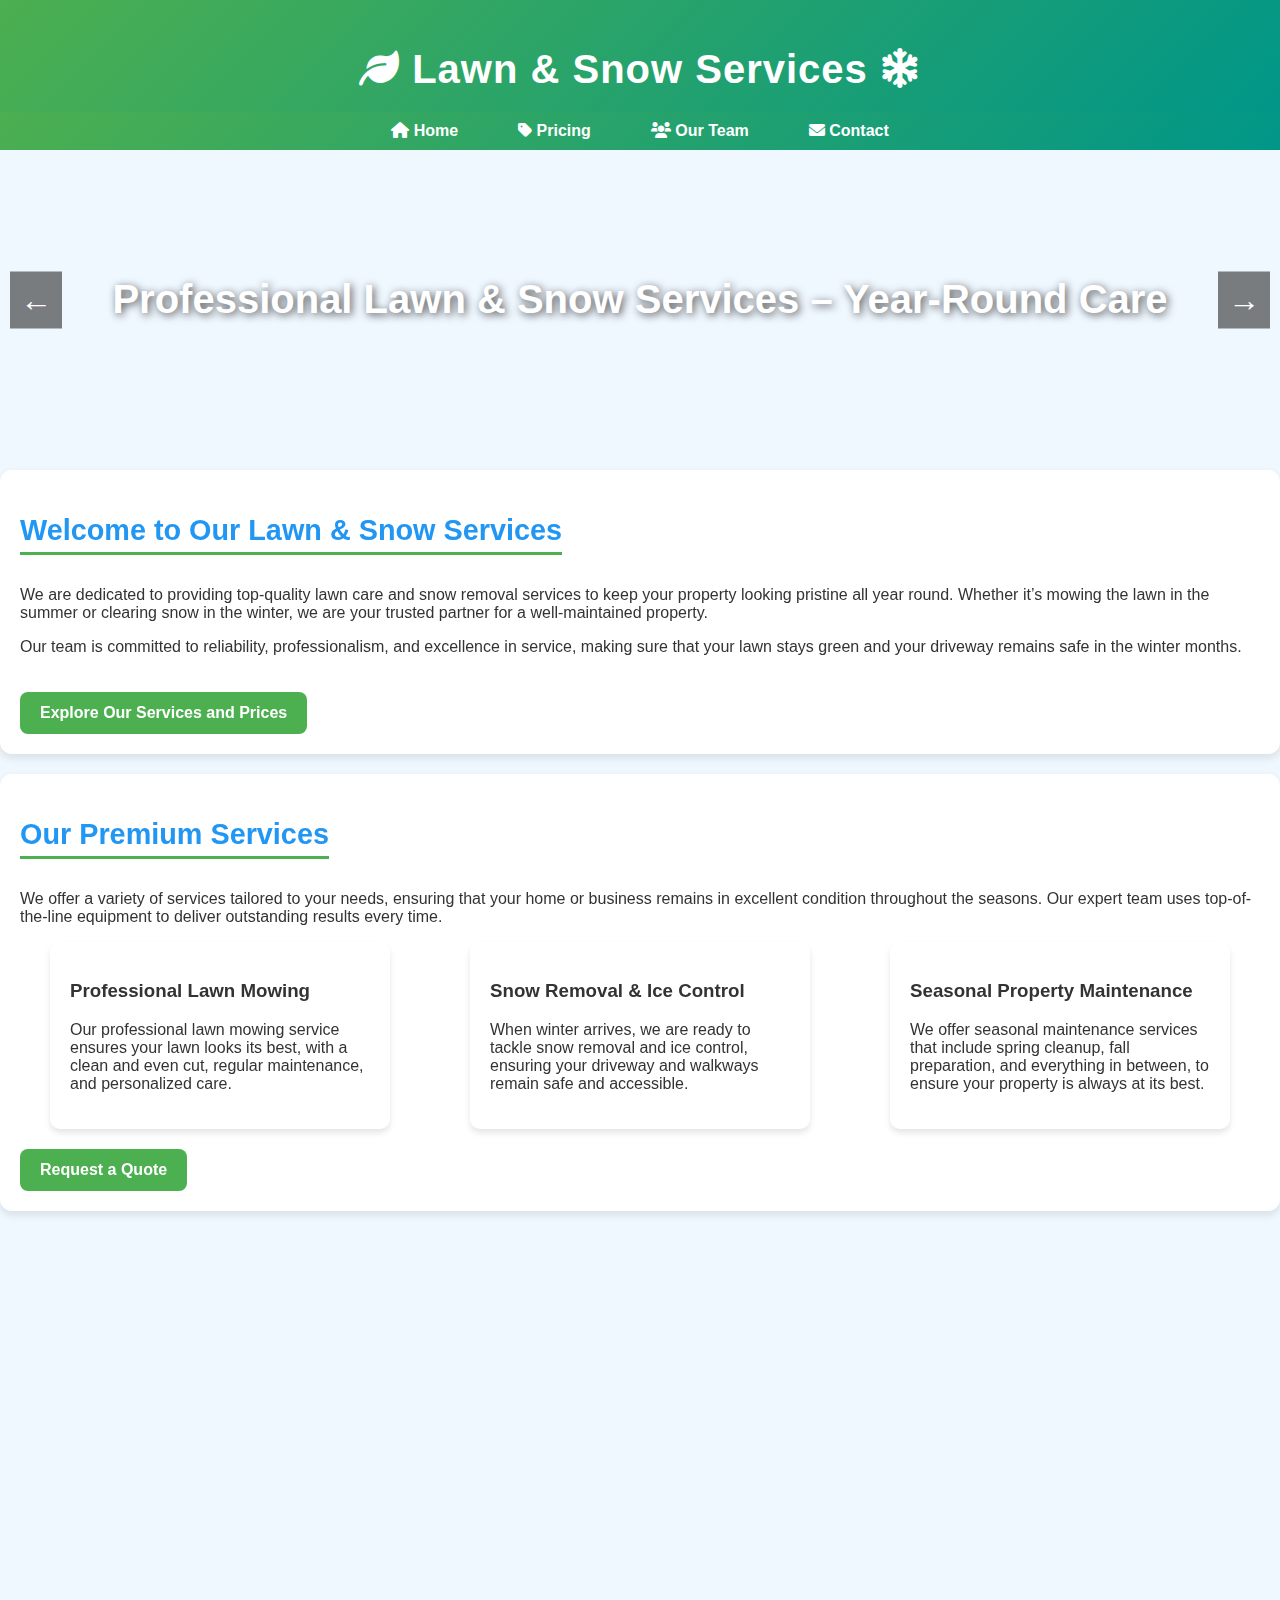
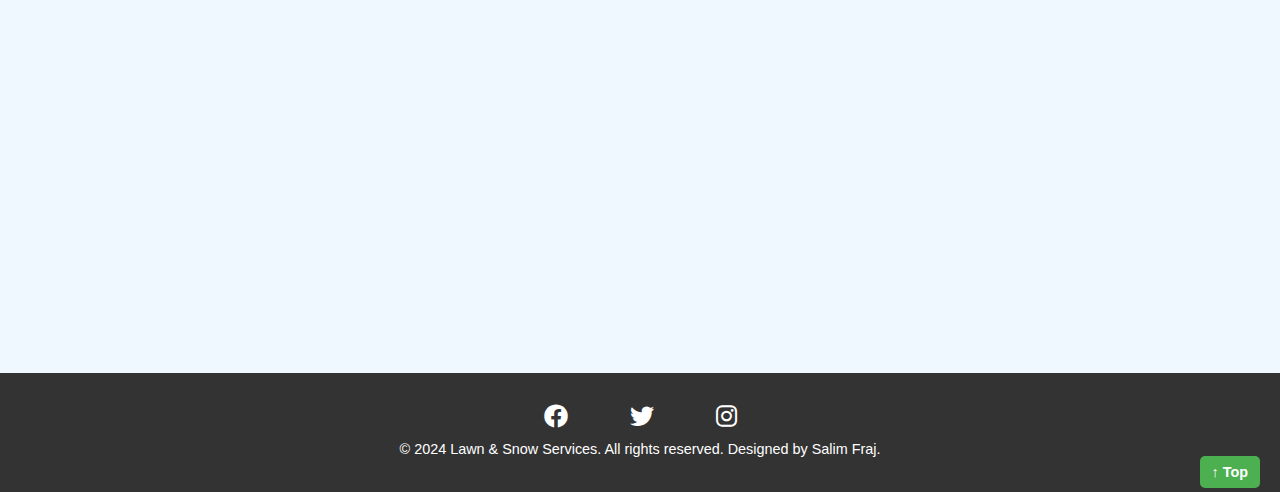
==== index.html @ 66375f3b "Add files via upload" ====
<!DOCTYPE html>
<html lang="en">
<head>
    <meta charset="UTF-8">
    <meta name="viewport" content="width=device-width, initial-scale=1.0">
    <meta name="description" content="Lawn Mowing and Snow Removal Services">
    <title>Lawn & Snow Services</title>
    <link rel="stylesheet" href="styles.css">
    <link href="https://cdnjs.cloudflare.com/ajax/libs/font-awesome/6.0.0-beta3/css/all.min.css" rel="stylesheet">
    <link rel="stylesheet" href="https://cdn.jsdelivr.net/npm/aos@2.3.4/dist/aos.css">
    <link rel="icon" href="snowflake.png" type="image/png">
</head>
<body>
    <header>
        <h1 id="top"><i class="fas fa-leaf"></i> Lawn & Snow Services <i class="fas fa-snowflake"></i> </h1>
    </header>
    <nav>
        <ul>
            <li><a href="index.html"><i class="fas fa-home"></i> Home</a></li>
            <li><a href="pricing.html"><i class="fas fa-tag"></i> Pricing</a></li>
            <li><a href="our-team.html"><i class="fas fa-users"></i> Our Team</a></li>
            <li><a href="contact.html"><i class="fas fa-envelope"></i> Contact</a></li>
        </ul>
    </nav>

    <div class="banner" id="banner">
        Professional Lawn & Snow Services – Year-Round Care
        <button id="prev" class="arrow-btn">&#8592;</button>
        <button id="next" class="arrow-btn">&#8594;</button>
    </div>


    <main>
        <!-- Home Section -->
        <section id="home" data-aos="fade-up">
            <h2>Welcome to Our Lawn & Snow Services</h2>
            <p>We are dedicated to providing top-quality lawn care and snow removal services to keep your property looking pristine all year round. Whether it’s mowing the lawn in the summer or clearing snow in the winter, we are your trusted partner for a well-maintained property.</p>
            <p>Our team is committed to reliability, professionalism, and excellence in service, making sure that your lawn stays green and your driveway remains safe in the winter months.</p>
            <a href="pricing.html" class="cta-btn">Explore Our Services and Prices</a>
        </section>
    
        <!-- Services Section -->
        <section id="services" data-aos="fade-left">
            <h2>Our Premium Services</h2>
            <p>We offer a variety of services tailored to your needs, ensuring that your home or business remains in excellent condition throughout the seasons. Our expert team uses top-of-the-line equipment to deliver outstanding results every time.</p>
            <div class="service-list">
                <div class="service-card">
                    <h3>Professional Lawn Mowing</h3>
                    <p>Our professional lawn mowing service ensures your lawn looks its best, with a clean and even cut, regular maintenance, and personalized care.</p>
                </div>
                <div class="service-card">
                    <h3>Snow Removal & Ice Control</h3>
                    <p>When winter arrives, we are ready to tackle snow removal and ice control, ensuring your driveway and walkways remain safe and accessible.</p>
                </div>
                <div class="service-card">
                    <h3>Seasonal Property Maintenance</h3>
                    <p>We offer seasonal maintenance services that include spring cleanup, fall preparation, and everything in between, to ensure your property is always at its best.</p>
                </div>
            </div>
            <a href="contact.html" class="cta-btn">Request a Quote</a>
        </section>
    
        <!-- Reviews Section -->
        <section id="reviews" class="reviews" data-aos="fade-right">
            <h2>What Our Customers Are Saying</h2>
            <p>We pride ourselves on customer satisfaction and take every project seriously. Here’s what some of our clients have to say about our services:</p>
            <div class="review-cards-container">
                <div class="review-card">
                    <p>"Surprisingly, Jean-Piérre actually wants to work there."</p>
                    <div class="star-rating">
                        <span class="star filled">&#9733;</span>
                        <span class="star filled">&#9733;</span>
                        <span class="star filled">&#9733;</span>
                        <span class="star filled">&#9733;</span>
                        <span class="star">&#9733;</span>
                    </div>
                    <h4>- John Doe</h4>
                </div>
                <div class="review-card">
                    <p>"fantastic business, just needs a few tariffs to be perfect"</p>
                    <div class="star-rating">
                        <span class="star filled">&#9733;</span>
                        <span class="star filled">&#9733;</span>
                        <span class="star filled">&#9733;</span>
                        <span class="star filled">&#9733;</span>
                        <span class="star">&#9733;</span>
                    </div>
                    <h4>- DJT </h4>
                </div>
                <div class="review-card">
                    <p>"Dave was amazing, he should get paid more"</p>
                    <div class="star-rating">
                        <span class="star filled">&#9733;</span>
                        <span class="star filled">&#9733;</span>
                        <span class="star filled">&#9733;</span>
                        <span class="star filled">&#9733;</span>
                        <span class="star filled">&#9733;</span>
                    </div>
                    <h4>- Dave </h4>
                </div>
                <div class="review-card">
                    <p>"Abdullah Mohamed El Hamdawi was kinda racist ngl."</p>
                    <div class="star-rating">
                        <span class="star filled">&#9733;</span>
                        <span class="star">&#9733;</span>
                        <span class="star">&#9733;</span>
                        <span class="star">&#9733;</span>
                        <span class="star">&#9733;</span>
                    </div>
                    <h4>- Mohamed Ali </h4>
                </div>
            </div>
        </section>
        
        
        <section id="weather" data-aos="fade-up">
            <h2>Current Weather in Calgary</h2>
            <div class="weather-container">
                <div id="weather-details">
                    <p id="weather-info">Loading weather data...</p>
                    <p>Stay updated on the weather conditions in Calgary. We work rain or shine, so you can always count on us to keep your lawn pristine or clear your driveway after a heavy snowstorm.</p>
                    <a href="contact.html" class="cta-btn">Contact Us for Weather-Related Services</a>
                </div>
                <iframe 
                    src="https://www.google.com/maps/embed?pb=!1m18!1m12!1m3!1d2689.5798094555977!2d-114.0716733!3d51.0450159!2m3!1f0!2f0!3f0!3m2!1i1024!2i768!4f13.1!3m3!1m2!1s0x53716ffbb88ff1c9%3A0x9e0e5f7fce55bf5f!2sCalgary%20Tower!5e0!3m2!1sen!2sca!4v1698840553678!5m2!1sen!2sca" 
                    width="100%" 
                    height="300" 
                    style="border:0;" 
                    allowfullscreen="" 
                    loading="lazy">
                </iframe>

            </div>
        </section>        
    </main>
    
    <footer>
        <ul>
            <li><a href="error.html" target="_blank"><i class="fab fa-facebook"></i></a></li>
            <li><a href="error.html" target="_blank"><i class="fab fa-twitter"></i></a></li>
            <li><a href="error.html" target="_blank"><i class="fab fa-instagram"></i></a></li>
        </ul>
        <p>© 2024 Lawn & Snow Services. All rights reserved. Designed by Salim Fraj.</p>
        <a href="#top" class="go-to-top-btn">↑ Top</a>
    </footer>
    

    <script src="https://cdn.jsdelivr.net/npm/aos@2.3.4/dist/aos.js"></script>
    <script src="scripts\script.js"></script>
    <script>
        AOS.init();
    </script>    
</body>
</html>
---- styles.css ----
/* General Improvements */
body {
    font-family: 'Poppins', sans-serif;
    color: #333;
    background: #f0f8ff;
    margin: 0;
}

/* Banner Styles */
/* Banner */
.banner {
    background-image: url('https://glscanada.ca/wp-content/uploads/2018/10/landscaping-and-snow-removal.jpg');
    height: 300px;
    display: flex;
    justify-content: center;
    align-items: center;
    color: white;
    font-size: 2.5rem;
    font-weight: bold;
    text-shadow: 2px 2px 8px rgba(0, 0, 0, 0.7);
    position: relative;
    margin-bottom: 20px;
}

.arrow-btn {
    position: absolute;
    top: 50%;
    background-color: rgba(0, 0, 0, 0.5);
    color: white;
    font-size: 2rem;
    border: none;
    padding: 10px;
    cursor: pointer;
    z-index: 10;
    transform: translateY(-50%);
    transition: background-color 0.3s;
}

.arrow-btn:hover {
    background-color: rgba(0, 0, 0, 0.8);
}

#prev {
    left: 10px;
}

#next {
    right: 10px;
}

/* Review Cards */
.reviews {
    display: flex;
    justify-content: space-around;
    padding: 20px;
    background: #f4f4f4;
}

.review-card {
    background: white;
    padding: 15px;
    margin: 10px;
    width: 200px;
    border-radius: 10px;
    box-shadow: 0 4px 6px rgba(0, 0, 0, 0.1);
    transition: transform 0.3s;
}

.review-card:hover {
    transform: scale(1.05);
}

header {
    background: linear-gradient(135deg, #4CAF50, #009688);
    color: white;
    padding: 20px;
    text-align: center;
    z-index: 1000;
    box-shadow: 0 4px 6px rgba(0, 0, 0, 0.1);
    margin-bottom: 0; /* Remove margin */
}

header h1 {
    font-size: 2.5rem;
    font-family: 'Montserrat', sans-serif;
    letter-spacing: 1px;
    margin-bottom: 0; /* Remove margin */
}

nav {
    top: 0;
    position: sticky;
    background: linear-gradient(135deg, #4CAF50, #009688);
    color: white;
    z-index: 1000;
    margin-top: 0; /* Remove margin */
    padding-top: 0; /* Remove padding */
}

nav ul {
    display: flex;
    justify-content: center;
    list-style: none;
    padding: 10px;
    margin: 0; /* Remove margin */
}

nav ul li {
    margin: 0 15px;
    position: relative;
}

nav ul li a {
    color: white;
    text-decoration: none;
    font-weight: bold;
    padding: 8px 15px;
    border-radius: 20px;
    transition: all 0.3s ease-in-out;
}

nav ul li a:hover {
    background: rgba(255, 255, 255, 0.2);
    transform: scale(1.1);
}

.dropdown-menu {
    display: none;
    position: absolute;
    background: #f9f9f9;
    color: #333;
    top: 100%;
    left: 0;
    list-style: none;
    padding: 10px;
    border-radius: 8px;
    box-shadow: 0 4px 8px rgba(0, 0, 0, 0.2);
}

.dropdown:hover .dropdown-menu {
    display: block;
    animation: fadeIn 0.3s ease-in-out;
}

.dropdown-menu li a {
    color: #4CAF50;
    padding: 8px;
    display: block;
    border-radius: 5px;
    transition: background 0.3s ease;
}

.dropdown-menu li a:hover {
    background: #4CAF50;
    color: white;
}

/* Section Styling */
section {
    margin: 20px auto;
    padding: 20px;
    background: white;
    border-radius: 12px;
    box-shadow: 0 4px 8px rgba(0, 0, 0, 0.1);
    transition: transform 0.2s;
}

section:hover {
    transform: translateY(-5px);
}

section h2 {
    margin-bottom: 15px;
    color: #2196F3;
    font-size: 1.8rem;
    border-bottom: 3px solid #4CAF50;
    display: inline-block;
    padding-bottom: 5px;
}




form input, form button {
    width: 96%;
    padding: 12px;
    margin-bottom: 15px;
    border: 1px solid #ddd;
    border-radius: 8px;
    transition: all 0.3s ease;
}

form input:focus {
    border-color: #4CAF50;
    outline: none;
    box-shadow: 0 0 5px rgba(76, 175, 80, 0.5);
}

form button {
    background: linear-gradient(to right, #4CAF50, #2196F3);
    color: white;
    font-weight: bold;
    cursor: pointer;
}

form button:hover {
    background: #45A049;
    transform: translateY(-3px);
}

/* Styling for the select dropdown */
form select {
    width: 100%;
    padding: 12px;
    margin-bottom: 15px;
    border: 1px solid #ddd;
    border-radius: 8px;
    transition: all 0.3s ease;
}

form select:focus {
    border-color: #4CAF50;
    outline: none;
    box-shadow: 0 0 5px rgba(76, 175, 80, 0.5);
}

#contact {
    margin-left: 30%;
    margin-right: 30%;
}

/* Footer */
footer {
    margin-top: 40px;
    text-align: center;
    padding: 20px;
    background: #333; /* Ensure the footer background is dark */
    color: white;
    margin-bottom: 0; /* Ensure there's no gap at the bottom */
}

footer ul {
    list-style: none;
    display: flex;
    justify-content: center;
    margin: 10px 0;
    padding: 0;
    gap: 5%; /* Add spacing between icons */
}

footer ul li {
    display: inline; /* Ensures icons are displayed inline */
}

footer ul li a {
    color: white;
    text-decoration: none;
    font-size: 1.5rem; /* Adjust icon size */
    transition: color 0.3s, transform 0.3s; /* Smooth hover effect */
}

footer ul li a:hover {
    color: #4CAF50; /* Hover color change */
    transform: scale(1.2); /* Slight enlarge effect on hover */
}

footer p {
    margin-top: 10px;
    font-size: 0.9rem;
}

/* Styles for the "Go to Top" button */
footer .go-to-top-btn {
    position: absolute;
    right: 20px; /* Align to the far right */
    transform: translateY(-50%);
    padding: 8px 12px;
    background-color: #4CAF50;
    color: white;
    text-decoration: none;
    border-radius: 5px;
    font-size: 0.9rem;
    font-weight: bold;
    transition: background-color 0.3s ease;
}

footer .go-to-top-btn:hover {
    background-color: #45a049; /* Slightly darker green on hover */
}

/* Responsive */
@media screen and (max-width: 768px) {
    header h1 {
        font-size: 1.8rem;
    }

    nav ul {
        flex-direction: column;
    }

    section {
        padding: 15px;
    }

    #contact {
        margin: 2% auto;
    }
}

/* Animations */
@keyframes fadeIn {
    from {
        opacity: 0;
        transform: translateY(-10px);
    }
    to {
        opacity: 1;
        transform: translateY(0);
    }
}

/* Pricing Page Styles */
#pricing {
    padding: 40px 20px;
    text-align: center;
}

.pricing-container {
    display: flex;
    justify-content: space-around;
    gap: 20px;
    flex-wrap: wrap;
}

.pricing-card {
    background-color: white;
    border: 1px solid #ddd;
    border-radius: 10px;
    box-shadow: 0 4px 8px rgba(0, 0, 0, 0.1);
    width: 300px;
    padding: 20px;
    text-align: center;
    transition: transform 0.3s ease, box-shadow 0.3s ease;
}

.pricing-card:hover {
    transform: translateY(-10px);
    box-shadow: 0 8px 16px rgba(0, 0, 0, 0.2);
}

.pricing-card h3 {
    font-size: 1.8rem;
    color: #4CAF50;
}

.pricing-card p {
    font-size: 1.2rem;
    color: #555;
}

.pricing-card .price {
    font-size: 2rem;
    font-weight: bold;
    color: #4CAF50;
    margin: 15px 0;
}

.pricing-card .btn {
    background-color: #4CAF50;
    color: white;
    border: none;
    padding: 10px 20px;
    border-radius: 5px;
    cursor: pointer;
    font-size: 1rem;
    transition: background-color 0.3s ease;
}

.pricing-card .btn:hover {
    background-color: #45a049;
}

/* Our Team Page Styles */
#our-team {
    padding: 40px 20px;
    text-align: center;
}

.team-cards {
    display: flex;
    justify-content: center;
    gap: 20px;
    flex-wrap: wrap;
}

.team-card {
    background-color: white;
    border: 1px solid #ddd;
    border-radius: 10px;
    box-shadow: 0 4px 8px rgba(0, 0, 0, 0.1);
    width: 280px;
    padding: 20px;
    text-align: center;
    transition: transform 0.3s ease, box-shadow 0.3s ease;
}

.team-card:hover {
    transform: translateY(-10px);
    box-shadow: 0 8px 16px rgba(0, 0, 0, 0.2);
}

.team-card img {
    width: 100%;
    height: 200px;
    object-fit: cover;
    border-radius: 50%;
}

.team-card h3 {
    font-size: 1.5rem;
    color: #4CAF50;
    margin-top: 15px;
}

.team-card p {
    font-size: 1rem;
    color: #555;
}



/* General Styling Improvements */
.cta-btn {
    display: inline-block;
    background-color: #4CAF50;
    color: white;
    padding: 12px 20px;
    font-size: 1rem;
    font-weight: bold;
    text-align: center;
    text-decoration: none;
    border-radius: 8px;
    transition: background-color 0.3s ease;
    margin-top: 20px;
}

.cta-btn:hover {
    background-color: #45A049;
}

/* Service Card Layout */
.service-list {
    display: flex;
    justify-content: space-around;
    flex-wrap: wrap;
    gap: 20px;
}

.service-card {
    background: white;
    padding: 20px;
    width: 300px;
    border-radius: 10px;
    box-shadow: 0 4px 6px rgba(0, 0, 0, 0.1);
    transition: transform 0.3s;
}

.service-card:hover {
    transform: scale(1.05);
}


/* Weather Section Styling */
#weather {
    padding: 20px;
    background: #e0f7fa;
    border-radius: 10px;
    margin: 20px auto;
    box-shadow: 0 0 10px rgba(0, 0, 0, 0.1);
}

.weather-container {
    display: flex;
    flex-wrap: wrap; /* Allow wrapping on smaller screens */
    gap: 20px;
}

#weather-details {
    flex: 1; /* Allow weather details to take up space */
    font-size: 1rem;
    color: #333;
}

#weather-details p {
    margin: 10px 0;
}

iframe {
    flex: 1; /* Allow iframe to take up space */
    max-width: 600px; /* Set maximum width for iframe */
    height: 300px;
    border-radius: 10px;
    box-shadow: 0 0 10px rgba(0, 0, 0, 0.1);
}

/* Responsive Layout */
@media screen and (max-width: 768px) {
    .weather-container {
        flex-direction: column; /* Stack content vertically on smaller screens */
        align-items: center;
    }

    iframe {
        width: 100%; /* Make iframe full width on smaller screens */
    }
}


/* Review Section Styling */
#reviews {
    padding: 20px;
    background: #f9f9f9;
}

.review-cards-container {
    display: flex;
    overflow-x: auto; /* Enable horizontal scrolling */
    gap: 20px;
    padding-bottom: 10px; /* Padding to create space at the bottom */
}

.review-card {
    background: #fff;
    padding: 20px;
    border-radius: 10px;
    width: 280px; /* Set width for each review card */
    box-shadow: 0 4px 6px rgba(0, 0, 0, 0.1);
    transition: transform 0.3s;
    flex-shrink: 0; /* Prevent the cards from shrinking */
    min-width: 280px; /* Ensure all cards have the same width */
}

.review-card:hover {
    transform: scale(1.05);
}

/* Star Rating Styling */
.star-rating {
    display: flex;
    justify-content: flex-start;
    gap: 5px; /* Space between stars */
    margin-bottom: 10px; /* Space between stars and review text */
}

.star {
    font-size: 20px; /* Adjust the size of the stars */
    color: #d3d3d3; /* Default color for unfilled stars */
}

/* Filled star color */
.star.filled {
    color: #ffc107; /* Gold color for filled stars */
}

/* Optional: Add a scrollbar style for better user experience */
.review-cards-container::-webkit-scrollbar {
    height: 8px;
}

.review-cards-container::-webkit-scrollbar-thumb {
    background-color: #4CAF50;
    border-radius: 4px;
}

.review-cards-container::-webkit-scrollbar-track {
    background: #f1f1f1;
}

/* If you want to hide scrollbar for cleaner appearance in some browsers */
.review-cards-container {
    -ms-overflow-style: none;  /* Internet Explorer 10+ */
    scrollbar-width: thin; /* Firefox */
}
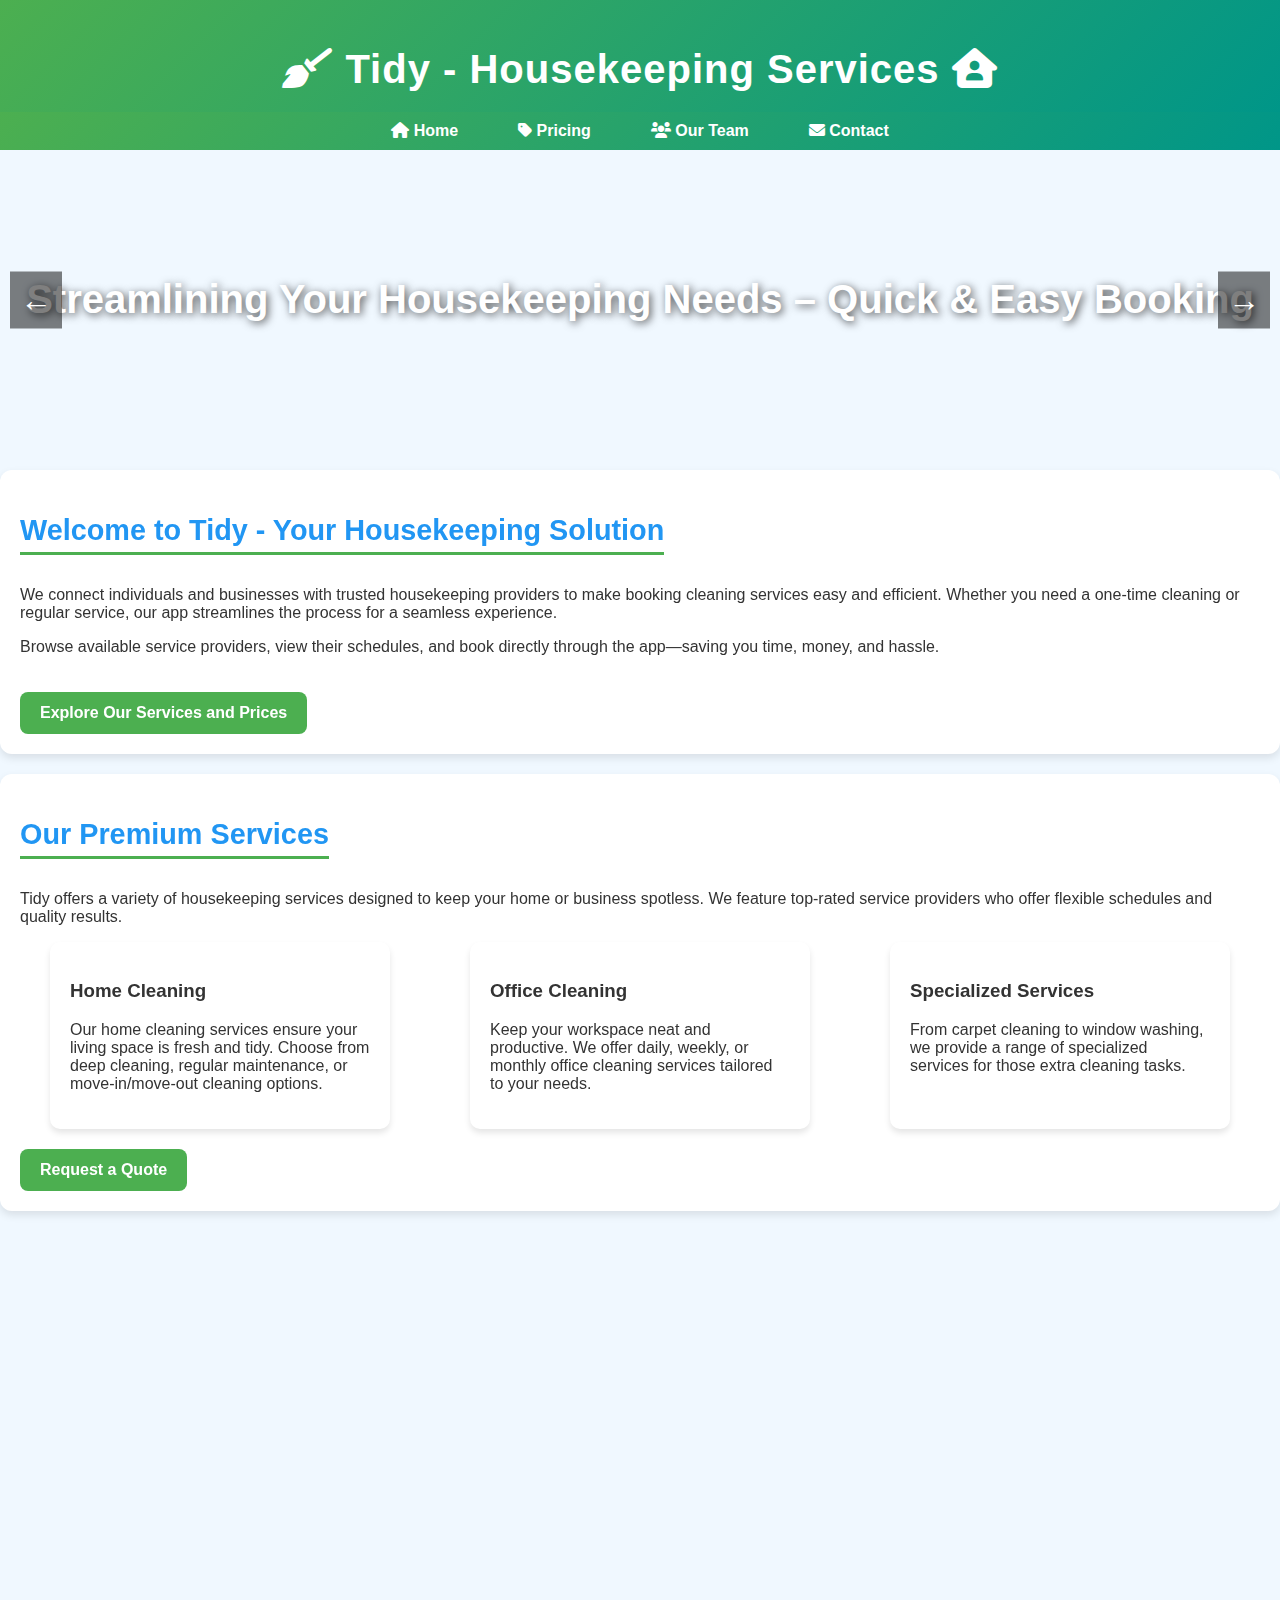
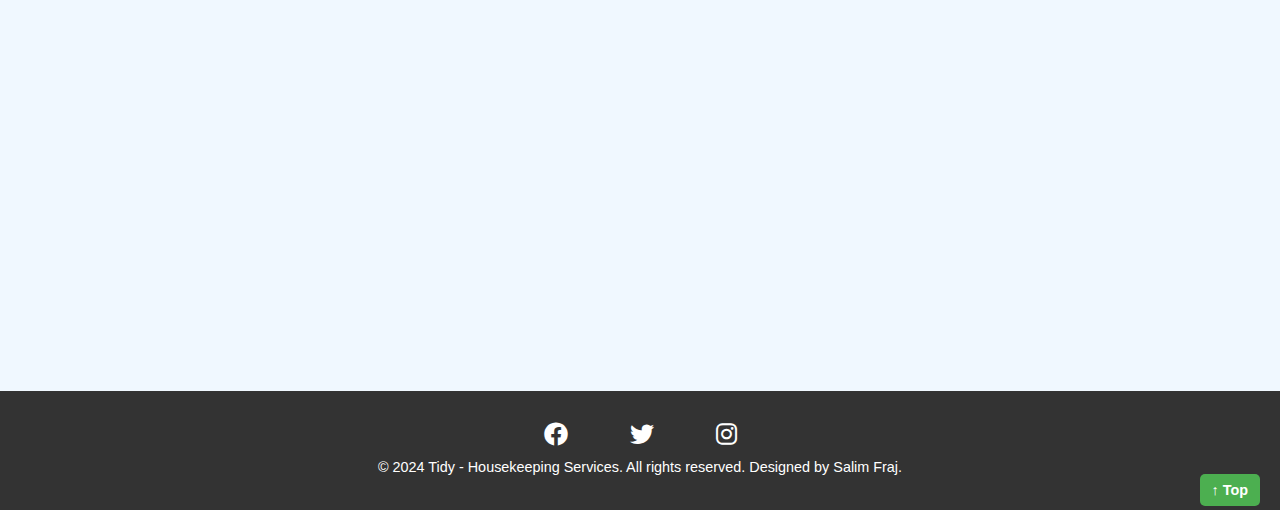
==== commit 676963cf: "Update index.html" ====
--- a/index.html
+++ b/index.html
@@ -3,16 +3,16 @@
 <head>
     <meta charset="UTF-8">
     <meta name="viewport" content="width=device-width, initial-scale=1.0">
-    <meta name="description" content="Lawn Mowing and Snow Removal Services">
-    <title>Lawn & Snow Services</title>
+    <meta name="description" content="Housekeeping Services App">
+    <title>Tidy - Housekeeping Services</title>
     <link rel="stylesheet" href="styles.css">
     <link href="https://cdnjs.cloudflare.com/ajax/libs/font-awesome/6.0.0-beta3/css/all.min.css" rel="stylesheet">
     <link rel="stylesheet" href="https://cdn.jsdelivr.net/npm/aos@2.3.4/dist/aos.css">
-    <link rel="icon" href="snowflake.png" type="image/png">
+    <link rel="icon" href="house-icon.png" type="image/png">
 </head>
 <body>
     <header>
-        <h1 id="top"><i class="fas fa-leaf"></i> Lawn & Snow Services <i class="fas fa-snowflake"></i> </h1>
+        <h1 id="top"><i class="fas fa-broom"></i> Tidy - Housekeeping Services <i class="fas fa-house-user"></i> </h1>
     </header>
     <nav>
         <ul>
@@ -24,37 +24,36 @@
     </nav>
 
     <div class="banner" id="banner">
-        Professional Lawn & Snow Services – Year-Round Care
+        Streamlining Your Housekeeping Needs – Quick & Easy Booking
         <button id="prev" class="arrow-btn">&#8592;</button>
         <button id="next" class="arrow-btn">&#8594;</button>
     </div>
 
-
     <main>
         <!-- Home Section -->
         <section id="home" data-aos="fade-up">
-            <h2>Welcome to Our Lawn & Snow Services</h2>
-            <p>We are dedicated to providing top-quality lawn care and snow removal services to keep your property looking pristine all year round. Whether it’s mowing the lawn in the summer or clearing snow in the winter, we are your trusted partner for a well-maintained property.</p>
-            <p>Our team is committed to reliability, professionalism, and excellence in service, making sure that your lawn stays green and your driveway remains safe in the winter months.</p>
+            <h2>Welcome to Tidy - Your Housekeeping Solution</h2>
+            <p>We connect individuals and businesses with trusted housekeeping providers to make booking cleaning services easy and efficient. Whether you need a one-time cleaning or regular service, our app streamlines the process for a seamless experience.</p>
+            <p>Browse available service providers, view their schedules, and book directly through the app—saving you time, money, and hassle.</p>
             <a href="pricing.html" class="cta-btn">Explore Our Services and Prices</a>
         </section>
     
         <!-- Services Section -->
         <section id="services" data-aos="fade-left">
             <h2>Our Premium Services</h2>
-            <p>We offer a variety of services tailored to your needs, ensuring that your home or business remains in excellent condition throughout the seasons. Our expert team uses top-of-the-line equipment to deliver outstanding results every time.</p>
+            <p>Tidy offers a variety of housekeeping services designed to keep your home or business spotless. We feature top-rated service providers who offer flexible schedules and quality results.</p>
             <div class="service-list">
                 <div class="service-card">
-                    <h3>Professional Lawn Mowing</h3>
-                    <p>Our professional lawn mowing service ensures your lawn looks its best, with a clean and even cut, regular maintenance, and personalized care.</p>
+                    <h3>Home Cleaning</h3>
+                    <p>Our home cleaning services ensure your living space is fresh and tidy. Choose from deep cleaning, regular maintenance, or move-in/move-out cleaning options.</p>
                 </div>
                 <div class="service-card">
-                    <h3>Snow Removal & Ice Control</h3>
-                    <p>When winter arrives, we are ready to tackle snow removal and ice control, ensuring your driveway and walkways remain safe and accessible.</p>
+                    <h3>Office Cleaning</h3>
+                    <p>Keep your workspace neat and productive. We offer daily, weekly, or monthly office cleaning services tailored to your needs.</p>
                 </div>
                 <div class="service-card">
-                    <h3>Seasonal Property Maintenance</h3>
-                    <p>We offer seasonal maintenance services that include spring cleanup, fall preparation, and everything in between, to ensure your property is always at its best.</p>
+                    <h3>Specialized Services</h3>
+                    <p>From carpet cleaning to window washing, we provide a range of specialized services for those extra cleaning tasks.</p>
                 </div>
             </div>
             <a href="contact.html" class="cta-btn">Request a Quote</a>
@@ -63,10 +62,10 @@
         <!-- Reviews Section -->
         <section id="reviews" class="reviews" data-aos="fade-right">
             <h2>What Our Customers Are Saying</h2>
-            <p>We pride ourselves on customer satisfaction and take every project seriously. Here’s what some of our clients have to say about our services:</p>
+            <p>Our users love the convenience and ease of booking their housekeeping services through Tidy. Here’s what they have to say:</p>
             <div class="review-cards-container">
                 <div class="review-card">
-                    <p>"Surprisingly, Jean-Piérre actually wants to work there."</p>
+                    <p>"Tidy made booking my house cleaner so easy! The app is super intuitive and saved me so much time."</p>
                     <div class="star-rating">
                         <span class="star filled">&#9733;</span>
                         <span class="star filled">&#9733;</span>
@@ -74,10 +73,10 @@
                         <span class="star filled">&#9733;</span>
                         <span class="star">&#9733;</span>
                     </div>
-                    <h4>- John Doe</h4>
+                    <h4>- Sarah B.</h4>
                 </div>
                 <div class="review-card">
-                    <p>"fantastic business, just needs a few tariffs to be perfect"</p>
+                    <p>"The app is great for businesses too. I booked a cleaning for our office, and everything went smoothly."</p>
                     <div class="star-rating">
                         <span class="star filled">&#9733;</span>
                         <span class="star filled">&#9733;</span>
@@ -85,10 +84,10 @@
                         <span class="star filled">&#9733;</span>
                         <span class="star">&#9733;</span>
                     </div>
-                    <h4>- DJT </h4>
+                    <h4>- Mark J.</h4>
                 </div>
                 <div class="review-card">
-                    <p>"Dave was amazing, he should get paid more"</p>
+                    <p>"I love how I can find providers who fit my schedule and budget. Highly recommend Tidy!"</p>
                     <div class="star-rating">
                         <span class="star filled">&#9733;</span>
                         <span class="star filled">&#9733;</span>
@@ -96,29 +95,17 @@
                         <span class="star filled">&#9733;</span>
                         <span class="star filled">&#9733;</span>
                     </div>
-                    <h4>- Dave </h4>
-                </div>
-                <div class="review-card">
-                    <p>"Abdullah Mohamed El Hamdawi was kinda racist ngl."</p>
-                    <div class="star-rating">
-                        <span class="star filled">&#9733;</span>
-                        <span class="star">&#9733;</span>
-                        <span class="star">&#9733;</span>
-                        <span class="star">&#9733;</span>
-                        <span class="star">&#9733;</span>
-                    </div>
-                    <h4>- Mohamed Ali </h4>
+                    <h4>- Emily R.</h4>
                 </div>
             </div>
         </section>
-        
         
         <section id="weather" data-aos="fade-up">
             <h2>Current Weather in Calgary</h2>
             <div class="weather-container">
                 <div id="weather-details">
                     <p id="weather-info">Loading weather data...</p>
-                    <p>Stay updated on the weather conditions in Calgary. We work rain or shine, so you can always count on us to keep your lawn pristine or clear your driveway after a heavy snowstorm.</p>
+                    <p>Stay updated on the weather conditions in Calgary. Whether you need house cleaning or office maintenance, we work rain or shine to meet your needs.</p>
                     <a href="contact.html" class="cta-btn">Contact Us for Weather-Related Services</a>
                 </div>
                 <iframe 
@@ -129,7 +116,6 @@
                     allowfullscreen="" 
                     loading="lazy">
                 </iframe>
-
             </div>
         </section>        
     </main>
@@ -140,7 +126,7 @@
             <li><a href="error.html" target="_blank"><i class="fab fa-twitter"></i></a></li>
             <li><a href="error.html" target="_blank"><i class="fab fa-instagram"></i></a></li>
         </ul>
-        <p>© 2024 Lawn & Snow Services. All rights reserved. Designed by Salim Fraj.</p>
+        <p>© 2024 Tidy - Housekeeping Services. All rights reserved. Designed by Salim Fraj.</p>
         <a href="#top" class="go-to-top-btn">↑ Top</a>
     </footer>
     
